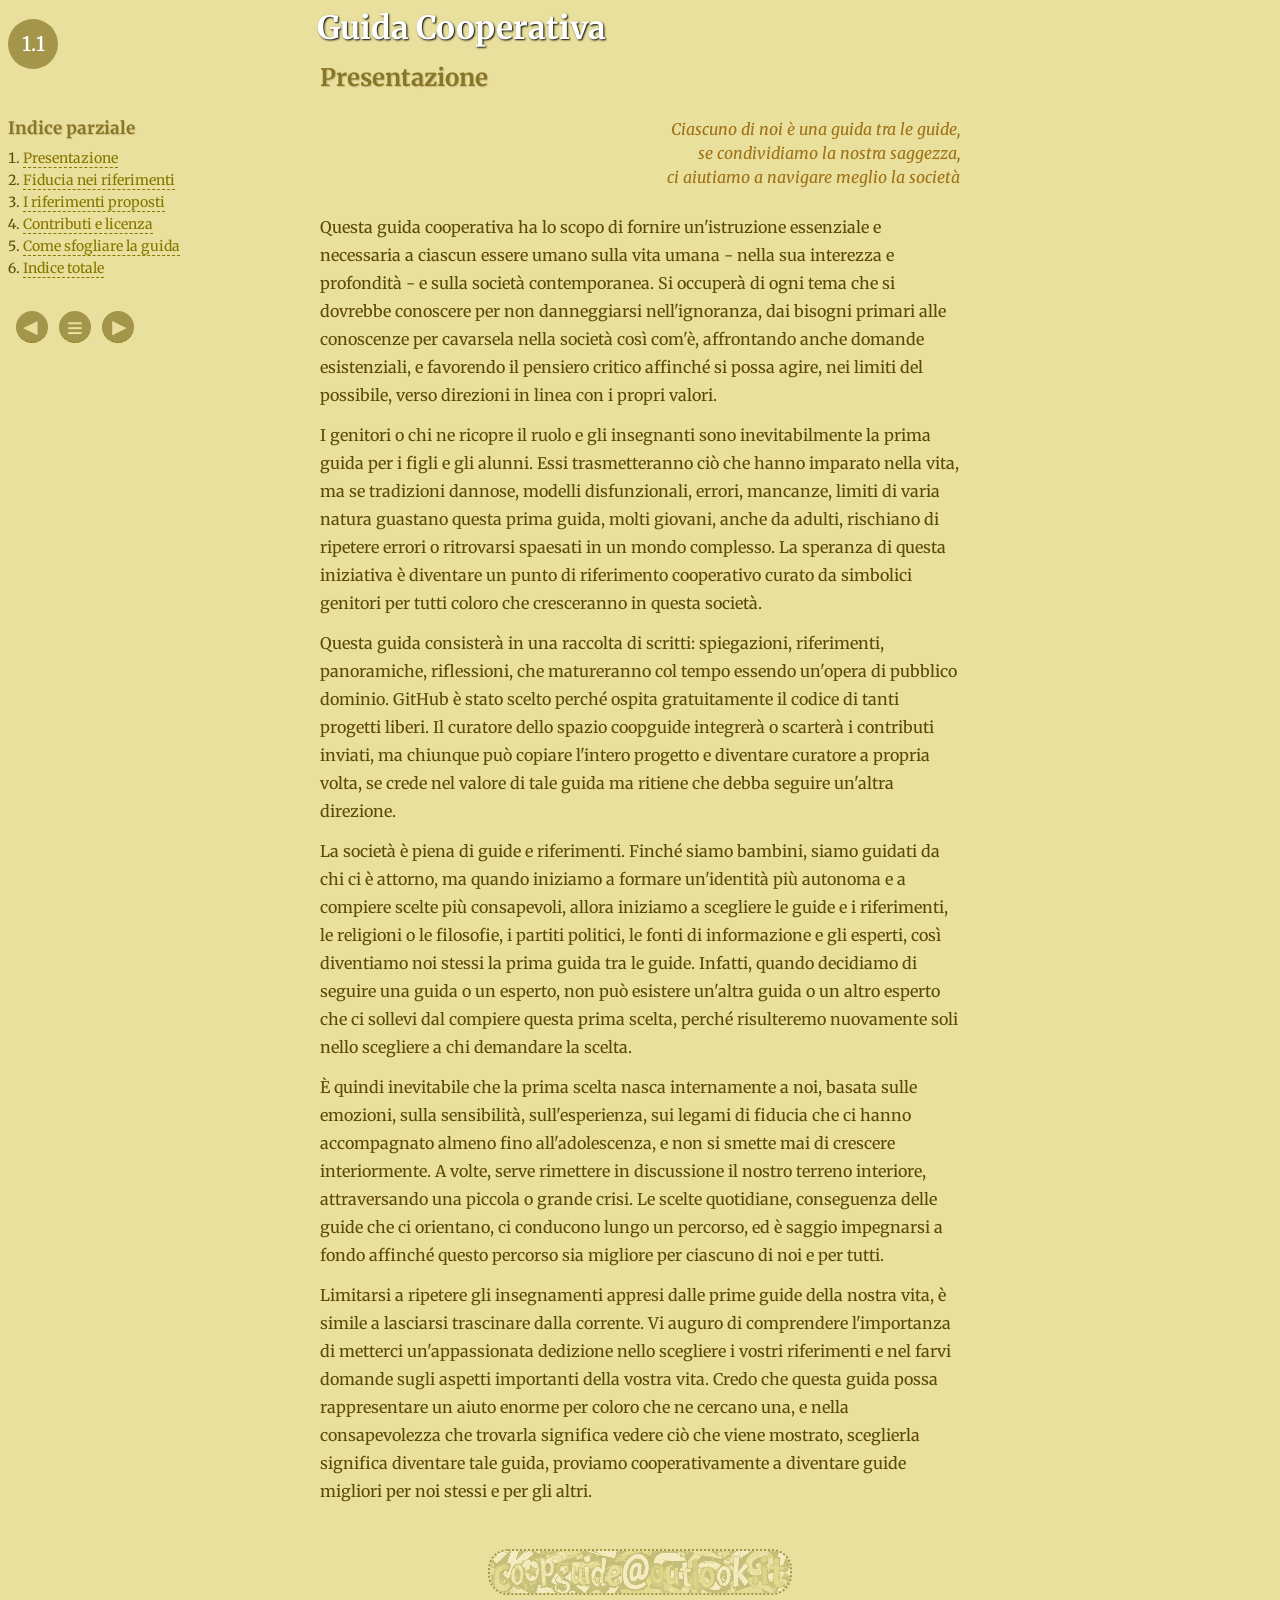
==== index.html @ 4c37372e "updated main index as a copy of presentation" ====
<!DOCTYPE html>
<html>
<head>
	<meta charset="utf-8">
	<title>Guida Cooperativa</title>
	<meta name="viewport" content="width=device-width, initial-scale=1, maximum-scale=1.0, user-scalable=no">
	<link rel="stylesheet" href="assets/style.css">
<body>
<main>
<header>
<div class="column">
<div class="number">1.1</div>
</div>
<div class="titles">
<h1>Guida Cooperativa</h1>
<h2>Presentazione</h2>
</div>
<div class="column"></div>
</header>
<article>
<nav class="column"><h3>Indice parziale</h3>
<ol>
	<li><a href="/1-guida-cooperativa/1-presentazione.html">Presentazione</a></li>
	<li><a href="/1-guida-cooperativa/2-fiducia-nei-riferimenti.html">Fiducia nei riferimenti</a></li>
	<li><a href="/1-guida-cooperativa/3-riferimenti-proposti.html">I riferimenti proposti</a></li>
	<li><a href="/1-guida-cooperativa/4-contributi-e-licenza.html">Contributi e licenza</a></li>
	<li><a href="/1-guida-cooperativa/5-come-sfogliare.html">Come sfogliare la guida</a></li>
	<li><a href="/1-guida-cooperativa/6-indice.html">Indice totale</a></li>
</ol>
<div>
	<a class="nav-link" href="#">◄</a>
	<a class="nav-link" href="/1-guida-cooperativa/6-indice.html">≡</a>
	<a class="nav-link" href="/1-guida-cooperativa/2-fiducia-nei-riferimenti.html">►</a>
</div>
</nav>
<section class="content">
<div class="intro">Ciascuno di noi è una guida tra le guide,
se condividiamo la nostra saggezza,
ci aiutiamo a navigare meglio la società</div>

<p>Questa guida cooperativa ha lo scopo di fornire un'istruzione essenziale e necessaria a ciascun essere umano sulla vita umana - nella sua interezza e profondità - e sulla società contemporanea. Si occuperà di ogni tema che si dovrebbe conoscere per non danneggiarsi nell'ignoranza, dai bisogni primari alle conoscenze per cavarsela nella società così com'è, affrontando anche domande esistenziali, e favorendo il pensiero critico affinché si possa agire, nei limiti del possibile, verso direzioni in linea con i propri valori.</p>
<p>I genitori o chi ne ricopre il ruolo e gli insegnanti sono inevitabilmente la prima guida per i figli e gli alunni. Essi trasmetteranno ciò che hanno imparato nella vita, ma se tradizioni dannose, modelli disfunzionali, errori, mancanze, limiti di varia natura guastano questa prima guida, molti giovani, anche da adulti, rischiano di ripetere errori o ritrovarsi spaesati in un mondo complesso. La speranza di questa iniziativa è diventare un punto di riferimento cooperativo curato da simbolici genitori per tutti coloro che cresceranno in questa società.</p>
<p>Questa guida consisterà in una raccolta di scritti: spiegazioni, riferimenti, panoramiche, riflessioni, che matureranno col tempo essendo un'opera di pubblico dominio. GitHub è stato scelto perché ospita gratuitamente il codice di tanti progetti liberi. Il curatore dello spazio coopguide integrerà o scarterà i contributi inviati, ma chiunque può copiare l'intero progetto e diventare curatore a propria volta, se crede nel valore di tale guida ma ritiene che debba seguire un'altra direzione.</p>
<p>La società è piena di guide e riferimenti. Finché siamo bambini, siamo guidati da chi ci è attorno, ma quando iniziamo a formare un'identità più autonoma e a compiere scelte più consapevoli, allora iniziamo a scegliere le guide e i riferimenti, le religioni o le filosofie, i partiti politici, le fonti di informazione e gli esperti, così diventiamo noi stessi la prima guida tra le guide. Infatti, quando decidiamo di seguire una guida o un esperto, non può esistere un'altra guida o un altro esperto che ci sollevi dal compiere questa prima scelta, perché risulteremo nuovamente soli nello scegliere a chi demandare la scelta.</p>
<p>È quindi inevitabile che la prima scelta nasca internamente a noi, basata sulle emozioni, sulla sensibilità, sull'esperienza, sui legami di fiducia che ci hanno accompagnato almeno fino all'adolescenza, e non si smette mai di crescere interiormente. A volte, serve rimettere in discussione il nostro terreno interiore, attraversando una piccola o grande crisi. Le scelte quotidiane, conseguenza delle guide che ci orientano, ci conducono lungo un percorso, ed è saggio impegnarsi a fondo affinché questo percorso sia migliore per ciascuno di noi e per tutti.</p>
<p>Limitarsi a ripetere gli insegnamenti appresi dalle prime guide della nostra vita, è simile a lasciarsi trascinare dalla corrente. Vi auguro di comprendere l'importanza di metterci un'appassionata dedizione nello scegliere i vostri riferimenti e nel farvi domande sugli aspetti importanti della vostra vita. Credo che questa guida possa rappresentare un aiuto enorme per coloro che ne cercano una, e nella consapevolezza che trovarla significa vedere ciò che viene mostrato, sceglierla significa diventare tale guida, proviamo cooperativamente a diventare guide migliori per noi stessi e per gli altri.</p>
</section>
<aside class="column"></aside>
</article>
</main>
<a href="/1-guida-cooperativa/4-contributi-e-licenza.html"><img class="letters" src="../assets/letters.png" /></a>
</body>
</html>
---- assets/style.css ----
@import url('https://fonts.googleapis.com/css2?family=Merriweather:ital,wght@0,300;0,400;0,700;1,300;1,400&display=swap');

* {
	box-sizing: border-box;
	margin: 0;
	padding: 0;
}
html {
	background: #e8e09c;
	color: #5e490a;
	font-family: "Merriweather", serif;
	font-optical-sizing: auto;
	font-weight: 450;
	font-style: normal;
}
body {
	padding: 8px 8px 48px 8px;
	font-size: 16px;
}
img.letters {
	display: block;
	margin: 32px auto 0 auto;
	border-radius: 20px;
	border: #a3954a dotted 2px;
}
header {
	margin-bottom: 24px;
	display: flex;
}
.column {
	flex-basis: calc((100% - 640px) / 2);
}
nav.column, aside.column {
	min-width: 260px;
}
nav.column {
	font-size: 14px;
	margin-bottom: 24px;
}
nav.column ol {
	padding-left: 0;
}
p, ul li {
	margin-bottom: 12px;
	line-height: 28px;
}
nav ol {
	list-style-position: inside;
}
nav li {
	line-height: 22px;
}
.content ul, .content ol {
	margin-left: 24px;
}
a.nav-link {
	background: #a3954a;
	color: #e8e09c;
	margin: 32px 0 0 8px;
	width:32px;
	height:32px;
	border-radius: 100%;
	font-size: 24px;
	display: inline-block;
	text-align: center;
}
a.nav-link:nth-child(1) {
	padding-right: 3px;
	margin-left: 8px;
}
a.nav-link:nth-child(2) {
	padding-top: 0.5px;
	font-size: 29px;
	font-weight: 600;
	vertical-align: bottom;
	line-height: 31px;
}
a.nav-link:nth-child(3) {
	padding-left: 3px;
}
.number {
	background: #a3954a;
	color: #fff;
	padding-top: 12px;
	margin: 11px 16px 0 0;
	border-radius: 100%;
	font-size: 20px;
	width:50px;
	height:50px;
	text-align:center;
	font-weight: 600;
}
.titles {
	flex-basis: 640px;
	flex-grow: 0;
	flex-shrink: 1;
}
.intro {
	white-space: pre-wrap;
	font-style: italic;
	font-size: 16px;
	text-align: right;
	margin-bottom: 24px;
	line-height: 24px;
	color: #a17217;
}
article {
	display: flex;
	flex-wrap: wrap;
}
section.content {
	flex-basis: 640px;
	flex-grow: 0;
	flex-shrink: 1;
	margin: 0 auto;
}
h1 {
	color: #fff;
	text-shadow: #000 1px 1px 2px;
	font-size: 32px;
	margin-bottom: 14px;
	margin-left: -3px;
}
h2, h3, nav.column h3 {
	color: #867726;
	text-shadow: #d3bc84 1px 1px 1px;
	margin-bottom: 8px;
	font-size: 17px;
}
h2 {
	font-size: 24px;
	margin-bottom: 0px;
}
h3.subsection {
	color: #bc8504;
	font-size: 16px;
	font-weight: 400;
	text-shadow: none;
	background: #f2eda4;
	display: inline-block;
	padding: 3px 18px;
	border-radius: 16px;
	margin-left: -18px;
}
a {
	color: #870;
	text-decoration: none;
	border-bottom: #870 dashed 1px;
}
a:hover {
	border-bottom: #870 solid 1px;
}
section.content ol {
	font-weight: 600;
	margin-bottom: 16px;
}
section.content ol li {
	line-height: 150%;
}
section.content ol li ol {
	font-weight: normal;
	padding-left: 32px;
	margin-bottom: 0;
}
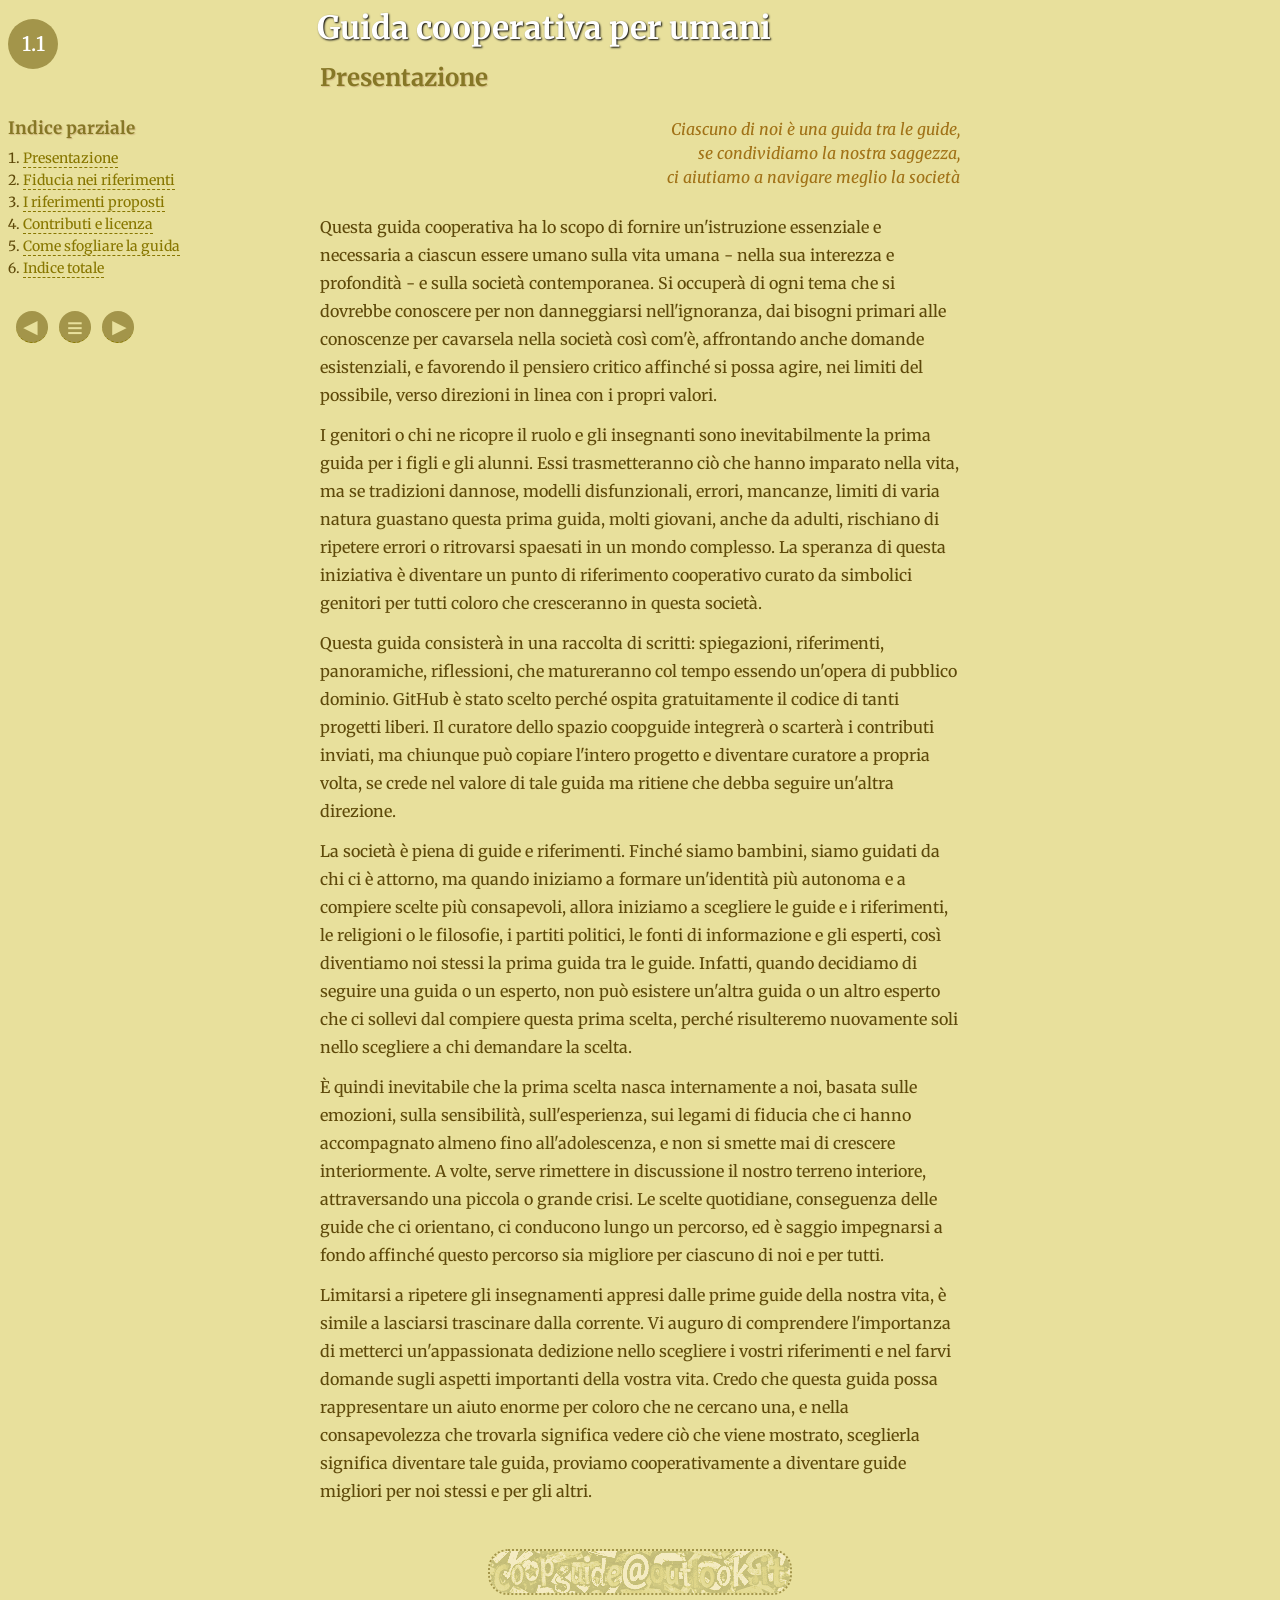
==== commit e31dc495: "improved main title and some sections" ====
--- a/index.html
+++ b/index.html
@@ -2,9 +2,11 @@
 <html>
 <head>
 	<meta charset="utf-8">
-	<title>Guida Cooperativa</title>
+	<title>Guida cooperativa per umani | 1.1 Presentazione</title>
 	<meta name="viewport" content="width=device-width, initial-scale=1, maximum-scale=1.0, user-scalable=no">
+	<link rel="shortcut icon" href="assets/icon.png">
 	<link rel="stylesheet" href="assets/style.css">
+</head>
 <body>
 <main>
 <header>
@@ -12,7 +14,7 @@
 <div class="number">1.1</div>
 </div>
 <div class="titles">
-<h1>Guida Cooperativa</h1>
+<h1>Guida cooperativa per umani</h1>
 <h2>Presentazione</h2>
 </div>
 <div class="column"></div>
@@ -48,6 +50,6 @@
 <aside class="column"></aside>
 </article>
 </main>
-<a href="/1-guida-cooperativa/4-contributi-e-licenza.html"><img class="letters" src="../assets/letters.png" /></a>
+<a href="/1-guida-cooperativa/4-contributi-e-licenza.html"><img class="letters" src="assets/letters.png" /></a>
 </body>
 </html>
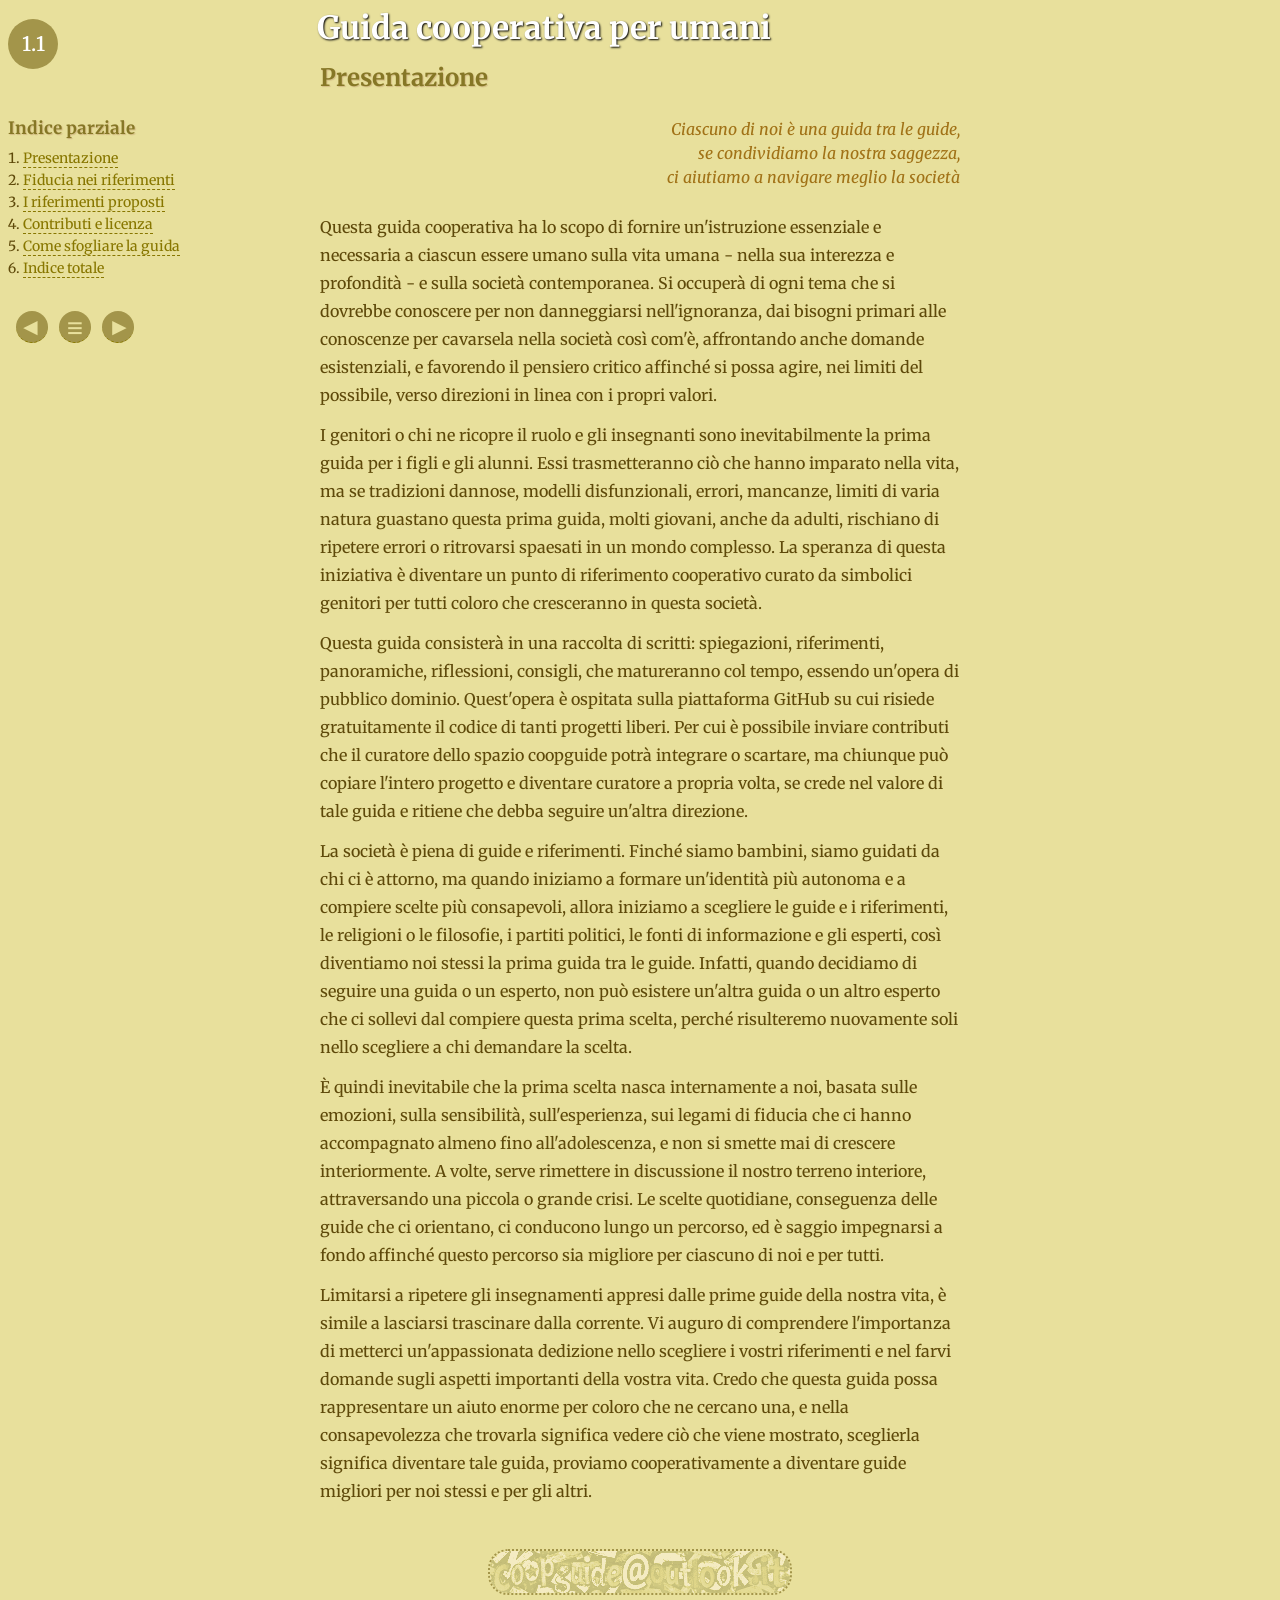
==== commit 54b84b5b: "improved a paragraph of the introduction" ====
--- a/index.html
+++ b/index.html
@@ -41,10 +41,15 @@
 ci aiutiamo a navigare meglio la società</div>
 
 <p>Questa guida cooperativa ha lo scopo di fornire un'istruzione essenziale e necessaria a ciascun essere umano sulla vita umana - nella sua interezza e profondità - e sulla società contemporanea. Si occuperà di ogni tema che si dovrebbe conoscere per non danneggiarsi nell'ignoranza, dai bisogni primari alle conoscenze per cavarsela nella società così com'è, affrontando anche domande esistenziali, e favorendo il pensiero critico affinché si possa agire, nei limiti del possibile, verso direzioni in linea con i propri valori.</p>
+
 <p>I genitori o chi ne ricopre il ruolo e gli insegnanti sono inevitabilmente la prima guida per i figli e gli alunni. Essi trasmetteranno ciò che hanno imparato nella vita, ma se tradizioni dannose, modelli disfunzionali, errori, mancanze, limiti di varia natura guastano questa prima guida, molti giovani, anche da adulti, rischiano di ripetere errori o ritrovarsi spaesati in un mondo complesso. La speranza di questa iniziativa è diventare un punto di riferimento cooperativo curato da simbolici genitori per tutti coloro che cresceranno in questa società.</p>
-<p>Questa guida consisterà in una raccolta di scritti: spiegazioni, riferimenti, panoramiche, riflessioni, che matureranno col tempo essendo un'opera di pubblico dominio. GitHub è stato scelto perché ospita gratuitamente il codice di tanti progetti liberi. Il curatore dello spazio coopguide integrerà o scarterà i contributi inviati, ma chiunque può copiare l'intero progetto e diventare curatore a propria volta, se crede nel valore di tale guida ma ritiene che debba seguire un'altra direzione.</p>
+
+<p>Questa guida consisterà in una raccolta di scritti: spiegazioni, riferimenti, panoramiche, riflessioni, consigli, che matureranno col tempo, essendo un'opera di pubblico dominio. Quest'opera è ospitata sulla piattaforma GitHub su cui risiede gratuitamente il codice di tanti progetti liberi. Per cui è possibile inviare contributi  che il curatore dello spazio coopguide potrà integrare o scartare, ma chiunque può copiare l'intero progetto e diventare curatore a propria volta, se crede nel valore di tale guida e ritiene che debba seguire un'altra direzione.</p>
+
 <p>La società è piena di guide e riferimenti. Finché siamo bambini, siamo guidati da chi ci è attorno, ma quando iniziamo a formare un'identità più autonoma e a compiere scelte più consapevoli, allora iniziamo a scegliere le guide e i riferimenti, le religioni o le filosofie, i partiti politici, le fonti di informazione e gli esperti, così diventiamo noi stessi la prima guida tra le guide. Infatti, quando decidiamo di seguire una guida o un esperto, non può esistere un'altra guida o un altro esperto che ci sollevi dal compiere questa prima scelta, perché risulteremo nuovamente soli nello scegliere a chi demandare la scelta.</p>
+
 <p>È quindi inevitabile che la prima scelta nasca internamente a noi, basata sulle emozioni, sulla sensibilità, sull'esperienza, sui legami di fiducia che ci hanno accompagnato almeno fino all'adolescenza, e non si smette mai di crescere interiormente. A volte, serve rimettere in discussione il nostro terreno interiore, attraversando una piccola o grande crisi. Le scelte quotidiane, conseguenza delle guide che ci orientano, ci conducono lungo un percorso, ed è saggio impegnarsi a fondo affinché questo percorso sia migliore per ciascuno di noi e per tutti.</p>
+
 <p>Limitarsi a ripetere gli insegnamenti appresi dalle prime guide della nostra vita, è simile a lasciarsi trascinare dalla corrente. Vi auguro di comprendere l'importanza di metterci un'appassionata dedizione nello scegliere i vostri riferimenti e nel farvi domande sugli aspetti importanti della vostra vita. Credo che questa guida possa rappresentare un aiuto enorme per coloro che ne cercano una, e nella consapevolezza che trovarla significa vedere ciò che viene mostrato, sceglierla significa diventare tale guida, proviamo cooperativamente a diventare guide migliori per noi stessi e per gli altri.</p>
 </section>
 <aside class="column"></aside>
--- a/assets/style.css
+++ b/assets/style.css
@@ -12,6 +12,7 @@
 	font-optical-sizing: auto;
 	font-weight: 450;
 	font-style: normal;
+	scroll-behavior: smooth;
 }
 body {
 	padding: 8px 8px 48px 8px;
@@ -98,7 +99,6 @@
 .intro {
 	white-space: pre-wrap;
 	font-style: italic;
-	font-size: 16px;
 	text-align: right;
 	margin-bottom: 24px;
 	line-height: 24px;
@@ -150,6 +150,10 @@
 a:hover {
 	border-bottom: #870 solid 1px;
 }
+section.content ol a, section.content ol a:hover {
+	border-bottom: none;
+	font-weight: normal;
+}
 section.content ol {
 	font-weight: 600;
 	margin-bottom: 16px;
@@ -161,4 +165,68 @@
 	font-weight: normal;
 	padding-left: 32px;
 	margin-bottom: 0;
+}
+sup.notes {
+	padding: 0 3px 0 3px;
+}
+sup.notes a {
+	font-weight: bold;
+	border-bottom: none;
+}
+aside.footnotes {
+	color: #999259;
+	border-left: 46px solid #c4bd81;
+	font-size: 14px;
+	padding: 0 0 6px 0;
+	margin: 0 0 8px -18px;
+}
+aside.footnotes p {
+	padding: 4px 16px 6px 16px;
+	line-height: 22px;
+	margin-bottom: 0;
+	scroll-margin-top: 25vh;
+}
+aside.footnotes > p:not(.spoiler):last-child {
+	padding-bottom: 0;
+}
+aside.footnotes p.a {
+	border-top: 6px dotted #839bd4;
+	border-bottom: 6px dotted #839bd4;
+	padding-top: 4px;
+}
+a.f, .footnotes p.f b:first-child {
+	color: #c04444;
+}
+a.a, .footnotes p.a b:first-child {
+	color: #44f;
+}
+p.spoiler {
+	height: 26px;
+	cursor: pointer;
+	overflow: hidden;
+}
+p.spoiler:not(.a) {
+	color: transparent;
+	background: linear-gradient(to right, #999259 0%, #999259 70%, #e8e09c 95%);
+	background-clip: text;
+	-webkit-background-clip: text;
+}
+p.a.spoiler span:first-child {
+	display: inline-block;
+	color: transparent;
+	background: linear-gradient(to right, #999259 0%, #999259 70%, #e8e09c 95%);
+	background-clip: text;
+	-webkit-background-clip: text;
+}
+p.a.spoiler {
+	height: 41px;
+}
+.spoiler .button {
+	display: block;
+	float: right;
+	font-weight: bold;
+}
+.spoiler .button:hover {
+	color: #6a6432;
+	cursor: pointer;
 }
